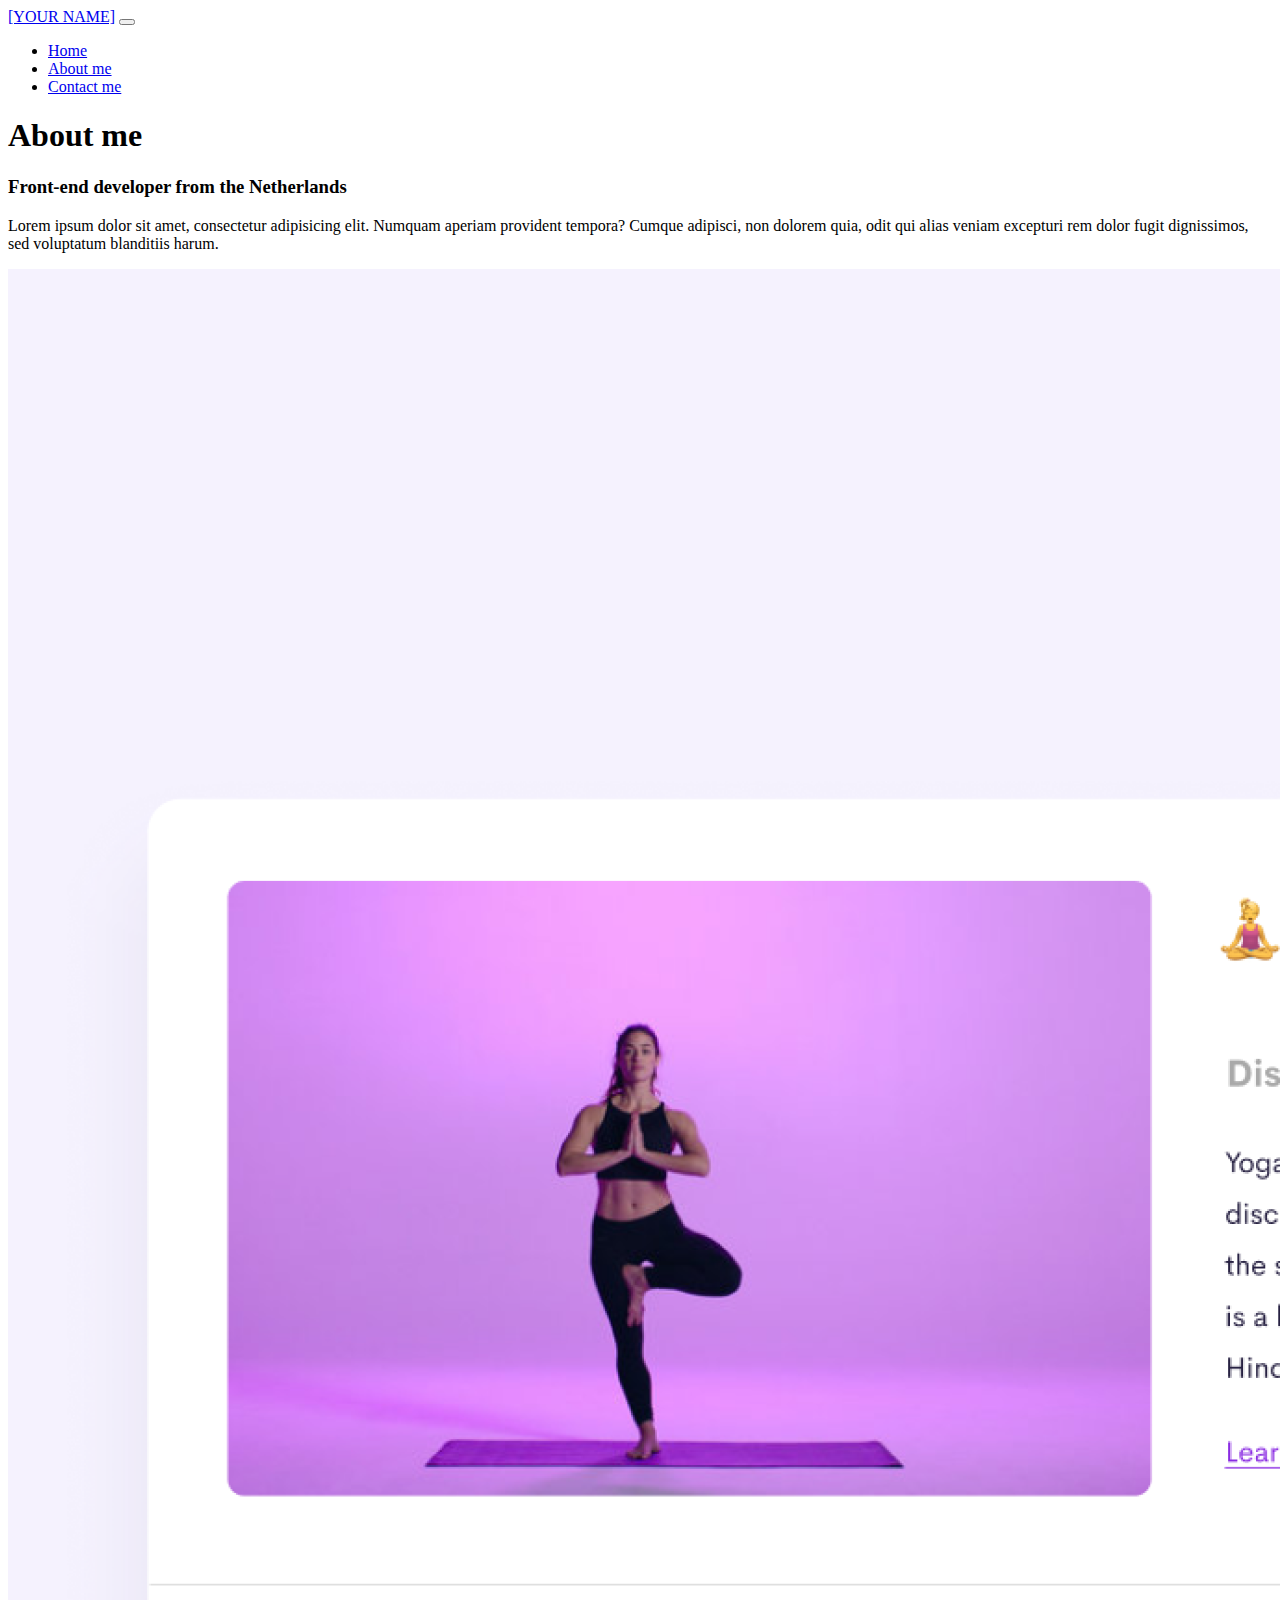
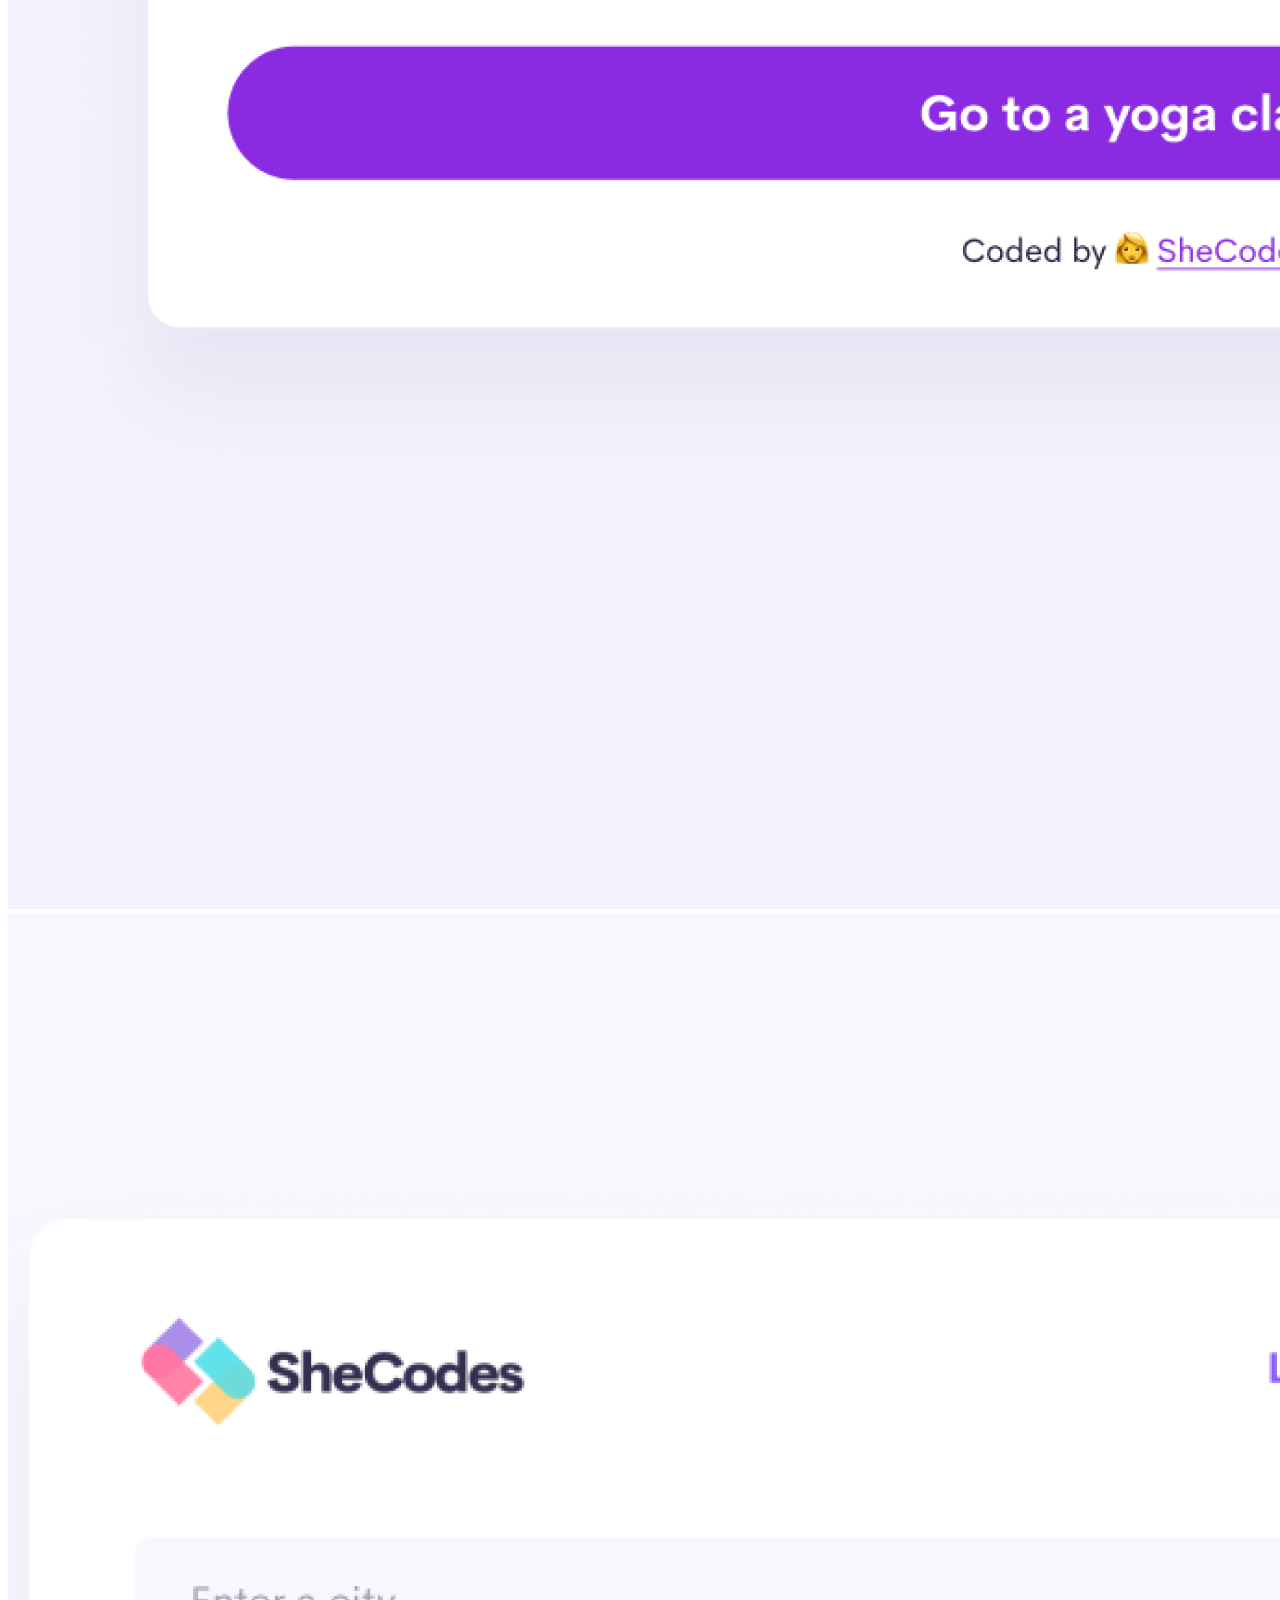
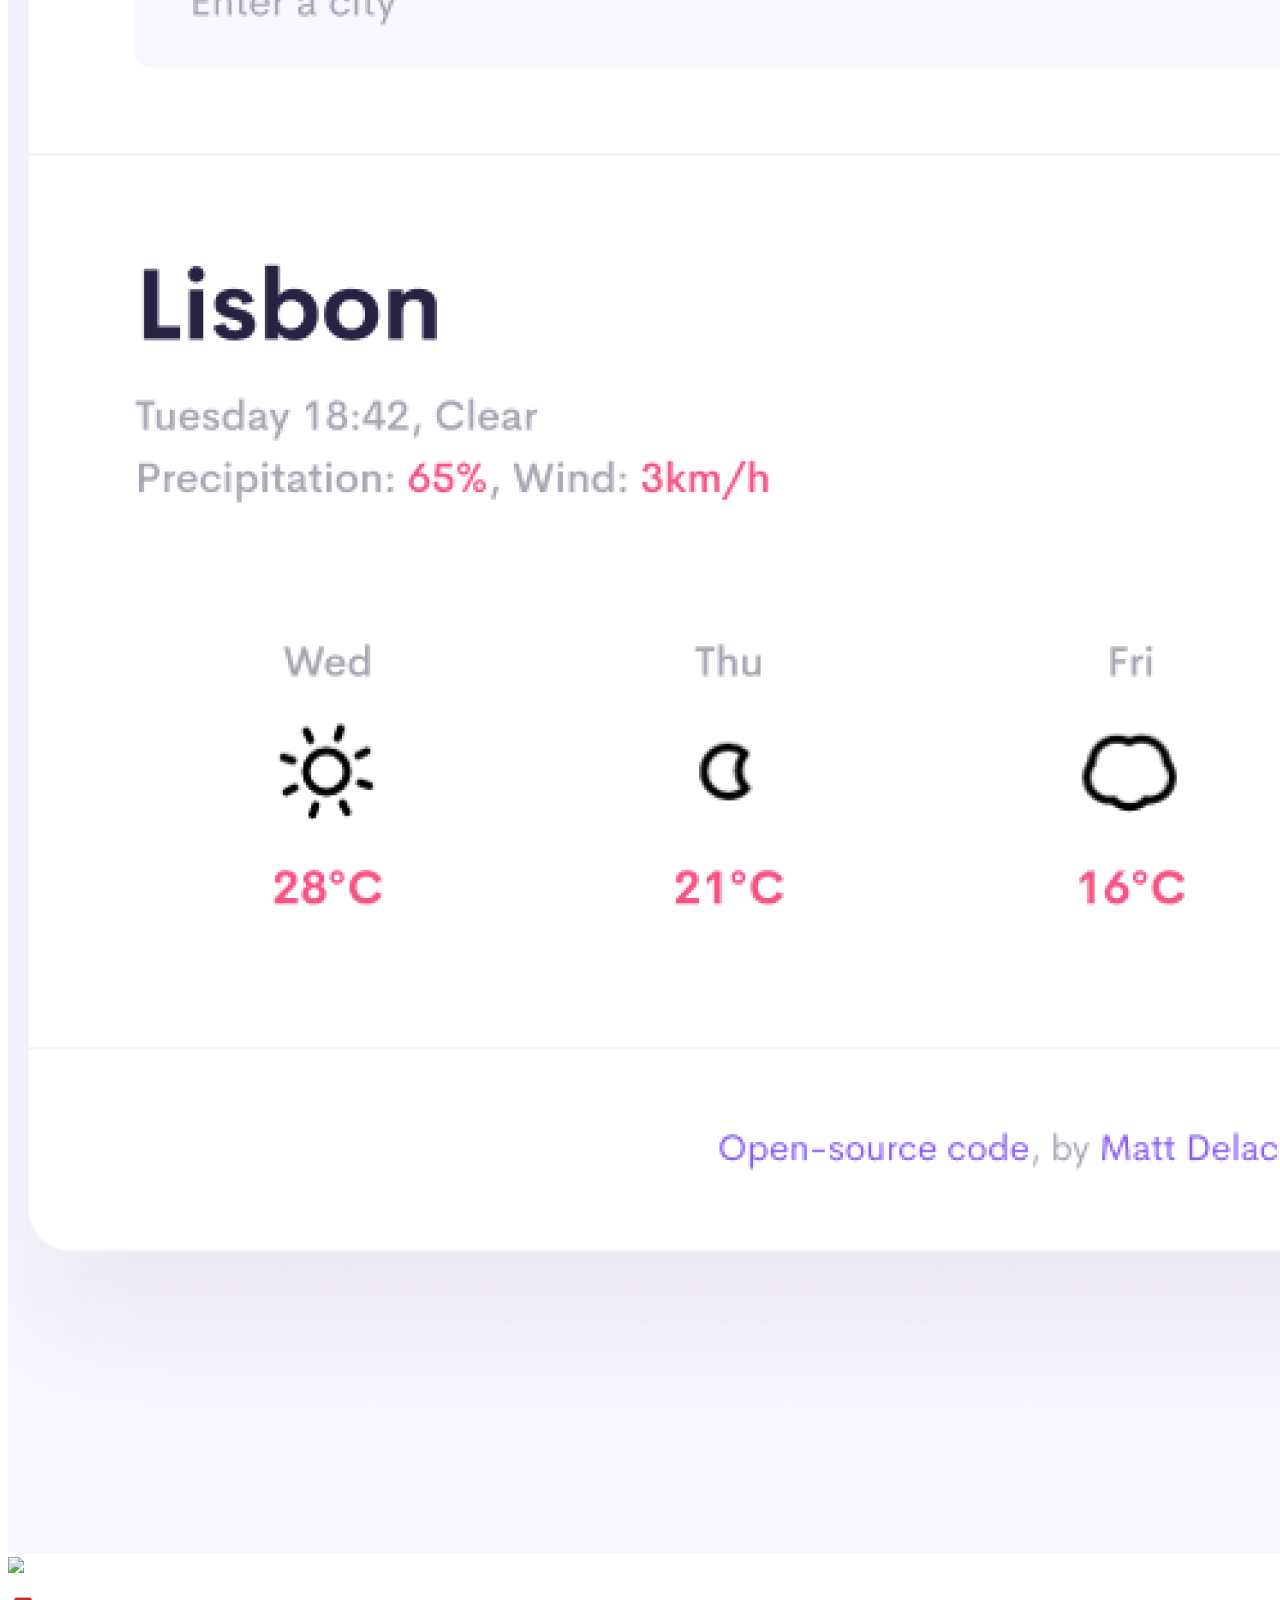
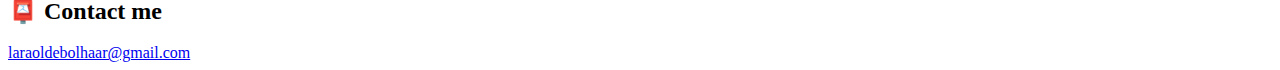
==== about.html @ b5ec2b1a "Copied SheCodes template" ====
<!DOCTYPE html>
<html lang="en">
  <head>
    <meta charset="UTF-8" />
    <meta http-equiv="X-UA-Compatible" content="IE=edge" />
    <meta name="viewport" content="width=device-width, initial-scale=1.0" />
    <link
      href="https://cdn.jsdelivr.net/npm/bootstrap@5.0.0-beta2/dist/css/bootstrap.min.css"
      rel="stylesheet"
      integrity="sha384-BmbxuPwQa2lc/FVzBcNJ7UAyJxM6wuqIj61tLrc4wSX0szH/Ev+nYRRuWlolflfl"
      crossorigin="anonymous"
    />
    <script
      src="https://cdn.jsdelivr.net/npm/bootstrap@5.0.0-beta2/dist/js/bootstrap.bundle.min.js"
      integrity="sha384-b5kHyXgcpbZJO/tY9Ul7kGkf1S0CWuKcCD38l8YkeH8z8QjE0GmW1gYU5S9FOnJ0"
      crossorigin="anonymous"
    ></script>
    <link rel="stylesheet" href="style.css" />
    <title>About [YOUR NAME]</title>
  </head>
  <body>
    <nav class="navbar navbar-expand-lg navbar-light bg-light fixed-top">
      <div class="container">
        <a class="navbar-brand" href="index.html">[YOUR NAME]</a>
        <button
          class="navbar-toggler"
          type="button"
          data-bs-toggle="collapse"
          data-bs-target="#navbarNav"
          aria-controls="navbarNav"
          aria-expanded="false"
          aria-label="Toggle navigation"
        >
          <span class="navbar-toggler-icon"></span>
        </button>
        <div class="collapse navbar-collapse" id="navbarNav">
          <ul class="navbar-nav">
            <li class="nav-item">
              <a class="nav-link" aria-current="page" href="index.html">Home</a>
            </li>
            <li class="nav-item">
              <a class="nav-link active" href="about.html">About me</a>
            </li>
            <li class="nav-item">
              <a class="nav-link" href="about.html#contact">Contact me</a>
            </li>
          </ul>
        </div>
      </div>
    </nav>
    <h1 class="text-center">About me</h1>
    <h3 class="text-center">Front-end developer from the Netherlands</h3>
    <div class="about-paragraphs text-center">
      <p>
        Lorem ipsum dolor sit amet, consectetur adipisicing elit. Numquam
        aperiam provident tempora? Cumque adipisci, non dolorem quia, odit qui
        alias veniam excepturi rem dolor fugit dignissimos, sed voluptatum
        blanditiis harum.
      </p>
    </div>
    <div class="container">
      <div class="row">
        <div class="col-sm-4">
          <img src="images/yoga.png" class="img-fluid p-2 shadow rounded" />
        </div>
        <div class="col-sm-4">
          <img src="images/weather.png" class="img-fluid p-2 shadow rounded" />
        </div>
        <div class="col-sm-4">
          <img src="images/yogurt.png" class="img-fluid p-2 shadow rounded" />
        </div>
      </div>
    </div>
    <div id="contact" class="mt-5">
      <h2 class="text-center">📮 Contact me</h2>
      <a href="mailto:laraoldebolhaar@gmail.com " class="email-link">
        laraoldebolhaar@gmail.com
      </a>
    </div>
  </body>
</html>
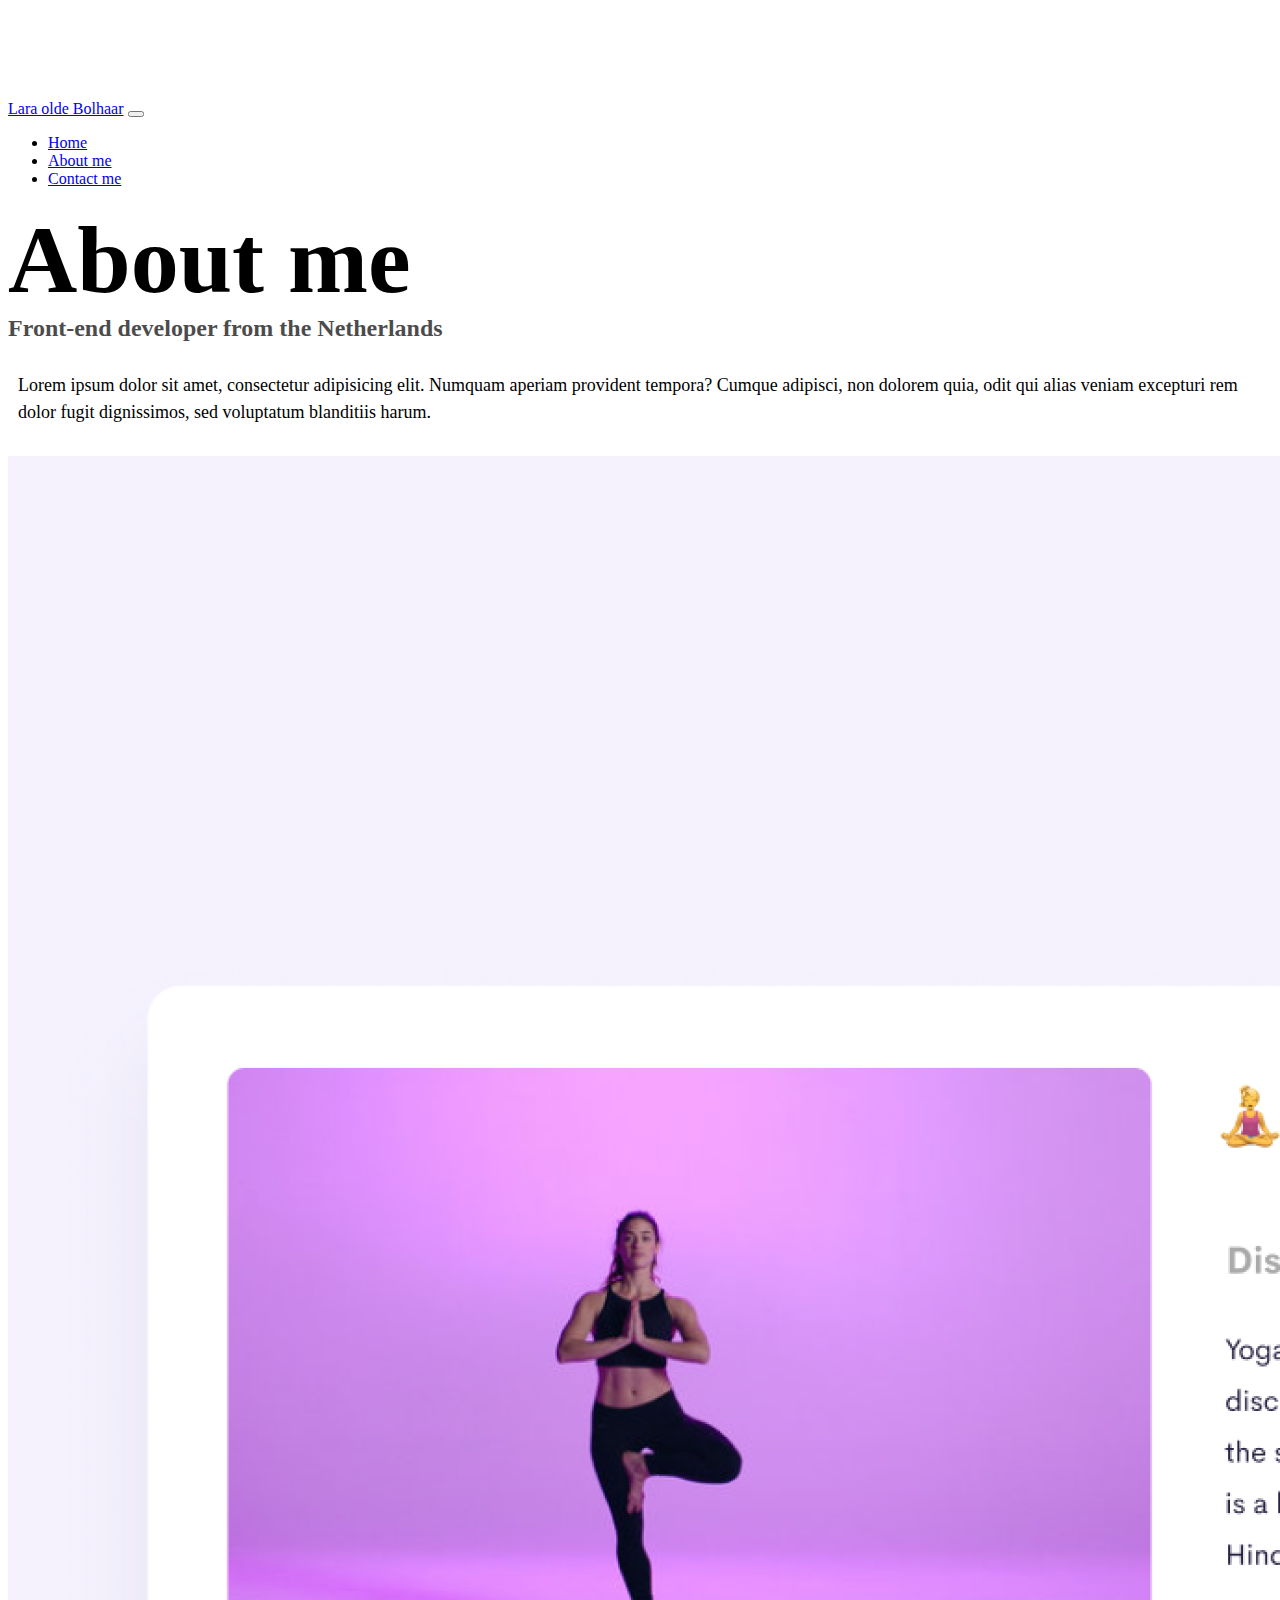
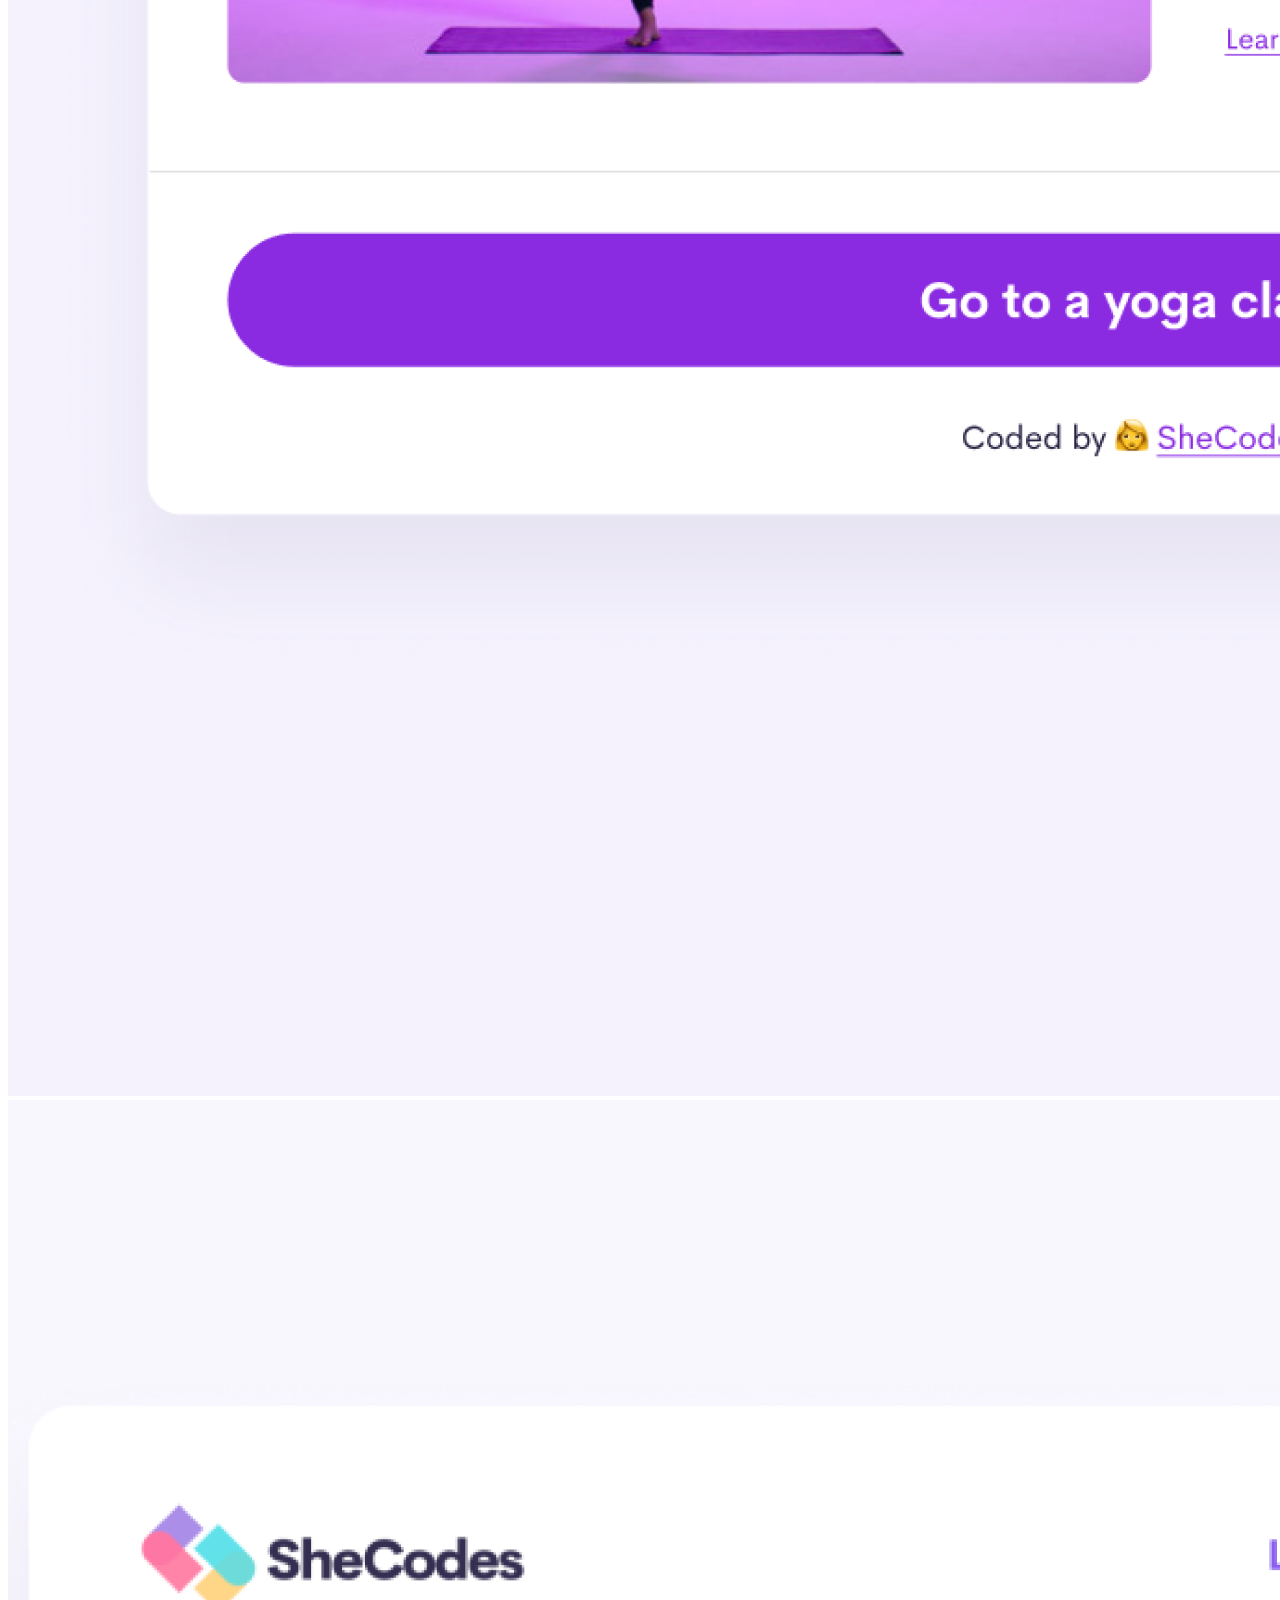
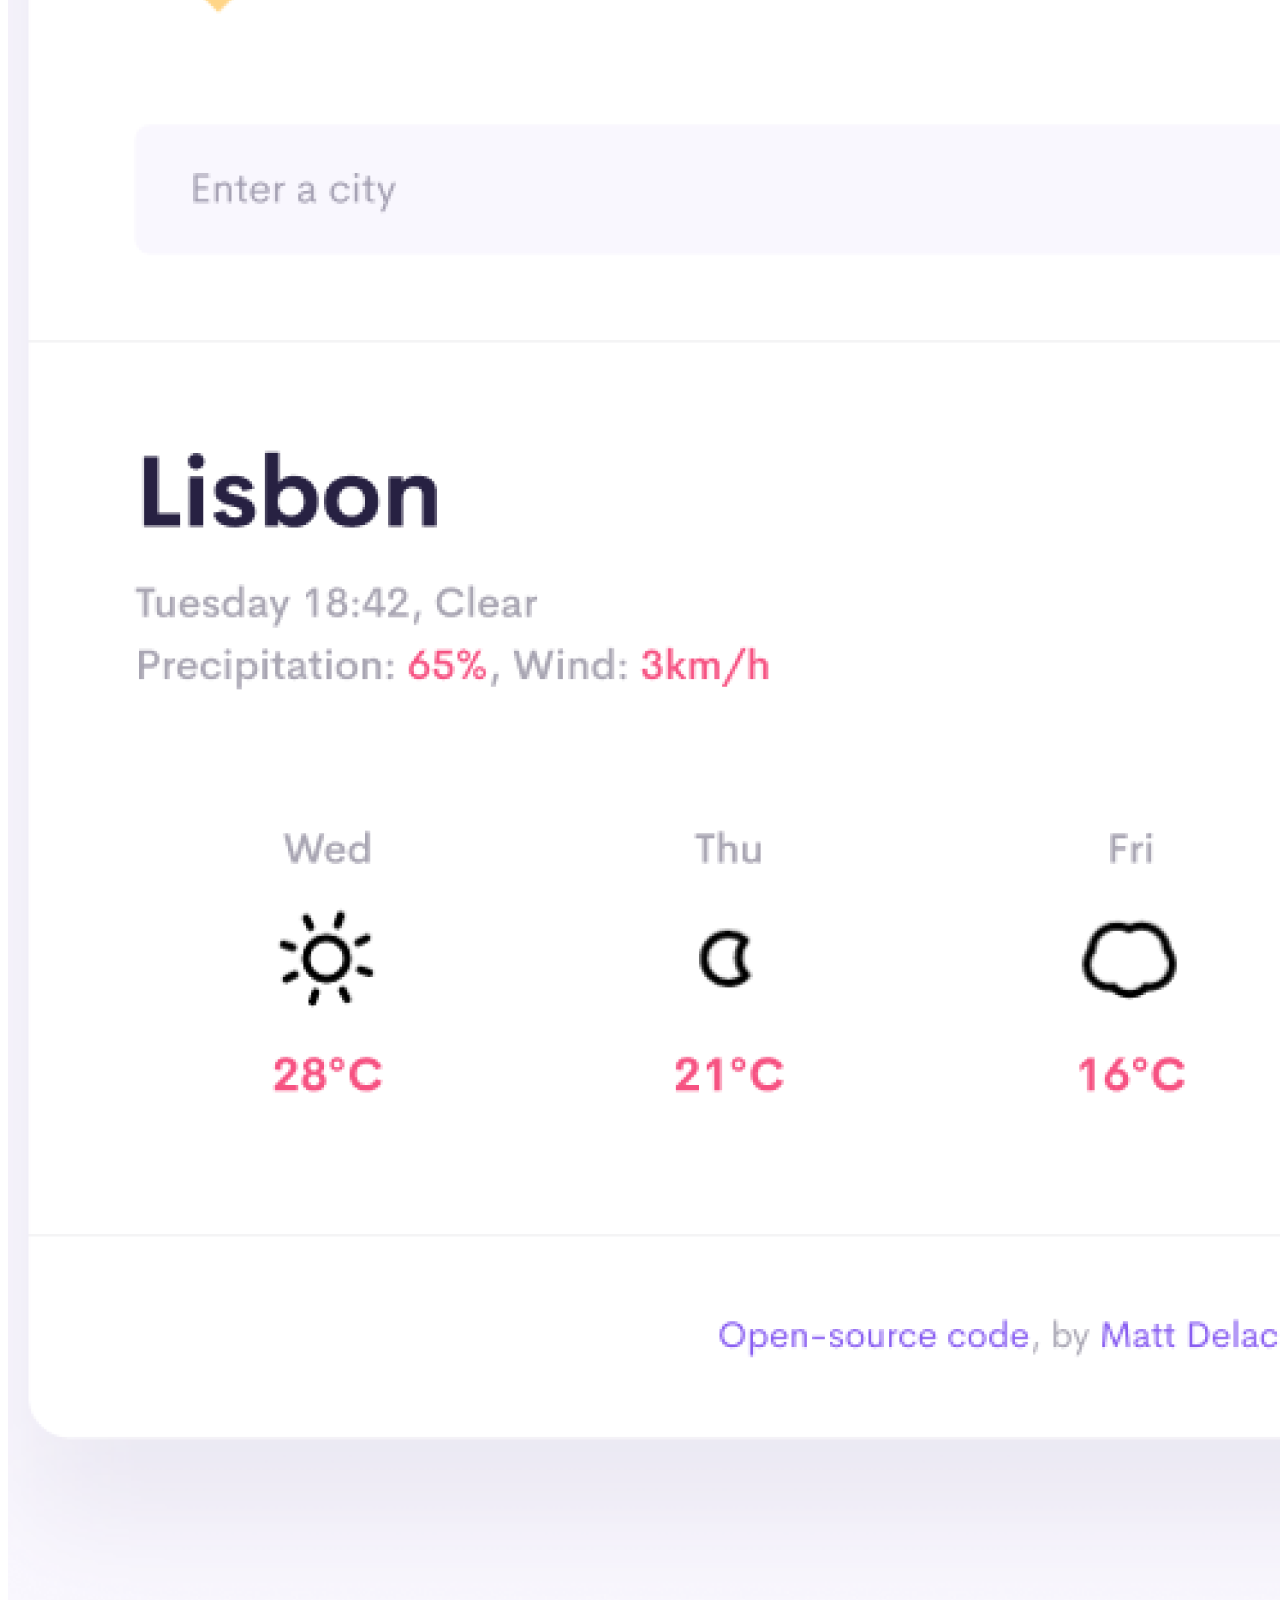
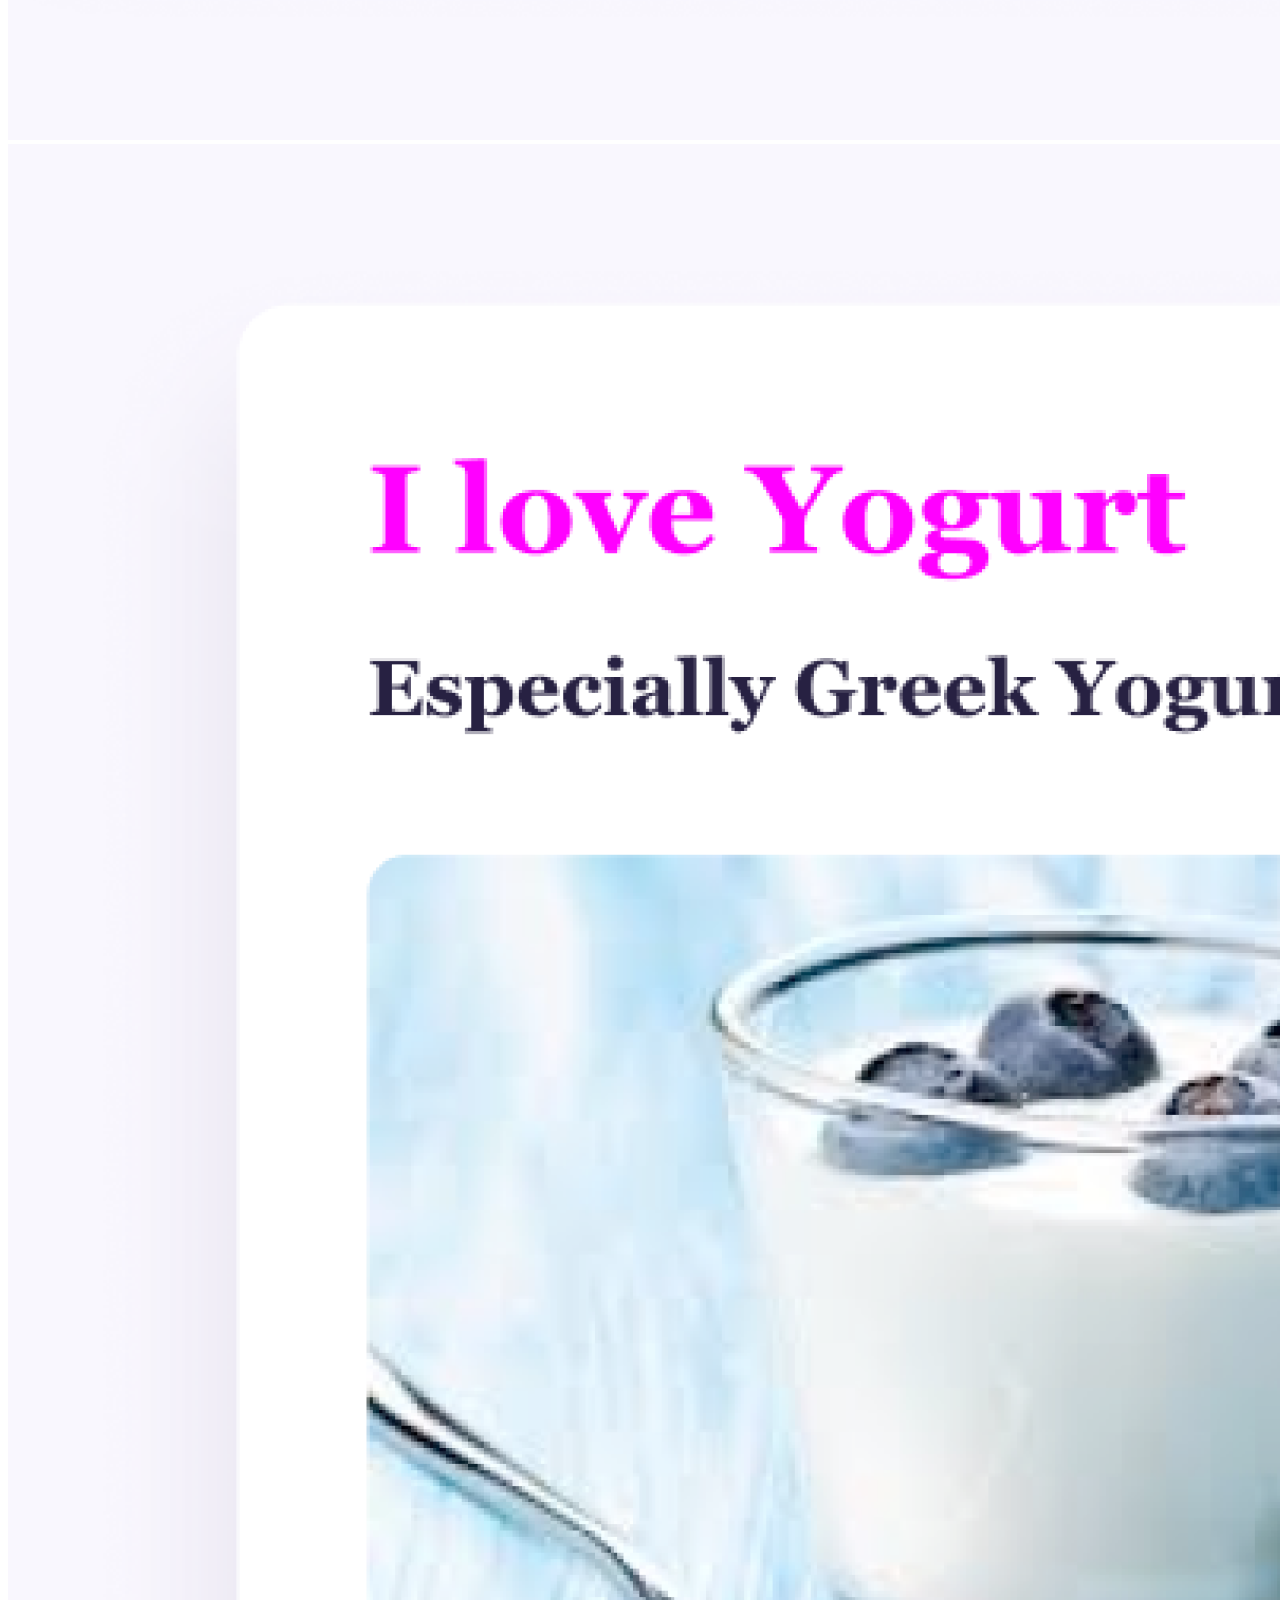
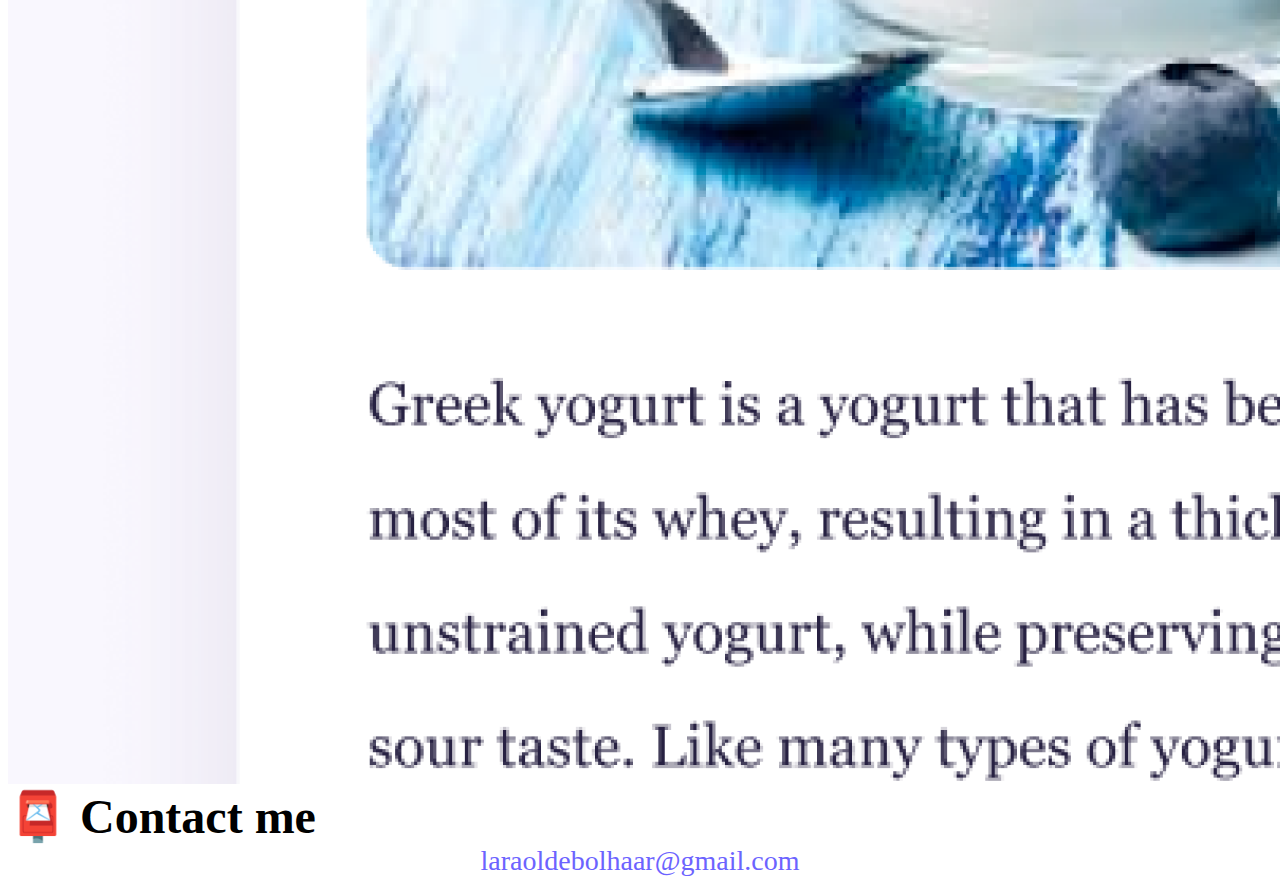
==== commit 4be2648c: "Added the CSS" ====
--- a/about.html
+++ b/about.html
@@ -16,12 +16,12 @@
       crossorigin="anonymous"
     ></script>
     <link rel="stylesheet" href="style.css" />
-    <title>About [YOUR NAME]</title>
+    <title>About Lara olde Bolhaar</title>
   </head>
   <body>
     <nav class="navbar navbar-expand-lg navbar-light bg-light fixed-top">
       <div class="container">
-        <a class="navbar-brand" href="index.html">[YOUR NAME]</a>
+        <a class="navbar-brand" href="index.html">Lara olde Bolhaar</a>
         <button
           class="navbar-toggler"
           type="button"
@@ -73,9 +73,9 @@
     </div>
     <div id="contact" class="mt-5">
       <h2 class="text-center">📮 Contact me</h2>
-      <a href="mailto:laraoldebolhaar@gmail.com " class="email-link">
-        laraoldebolhaar@gmail.com
-      </a>
+      <a href="mailto:laraoldebolhaar@gmail.com " class="email-link"
+        >laraoldebolhaar@gmail.com</a
+      >
     </div>
   </body>
 </html>
--- a/style.css
+++ b/style.css
@@ -0,0 +1,88 @@
+:root {
+  --primary-color: #6c63ff;
+  --secondary-color: #f5f2fe;
+  --box-shadow: 0 5px 10px rgba(0, 0, 0, 0.3);
+}
+
+body {
+  margin-top: 100px;
+}
+
+h1,
+h2,
+h3 {
+  margin: 0;
+}
+
+h1 {
+  font-size: 96px;
+}
+
+h2 {
+  font-size: 48px;
+}
+
+h3 {
+  font-size: 24px;
+  opacity: 0.7;
+}
+
+p {
+  font-size: 18px;
+  line-height: 1.5;
+}
+
+.navigation-links {
+  display: flex;
+  margin-top: 40px;
+  justify-content: center;
+}
+
+.navigation-links a {
+  margin: 20px;
+}
+
+.primary-link {
+  border-radius: 4px;
+  padding: 20px 15px;
+  text-decoration: none;
+  text-transform: capitalize;
+  background: var(--primary-color);
+  box-shadow: var(--box-shadow);
+  color: white;
+}
+
+.secondary-link {
+  border-radius: 4px;
+  padding: 20px 15px;
+  text-decoration: none;
+  text-transform: capitalize;
+  color: var(--primary-color);
+  border: 1px solid var(--primary-color);
+}
+
+.homepage-link {
+  color: var(--primary-color);
+  text-align: center;
+  display: block;
+}
+
+.about-paragraphs {
+  margin: 30px 0;
+}
+
+.about-paragraphs p {
+  margin: 10px;
+}
+
+.email-link {
+  display: flex;
+  justify-content: center;
+  color: var(--primary-color);
+  font-size: 28px;
+  text-decoration: none;
+}
+
+.email-link:hover {
+  text-decoration: underline;
+}
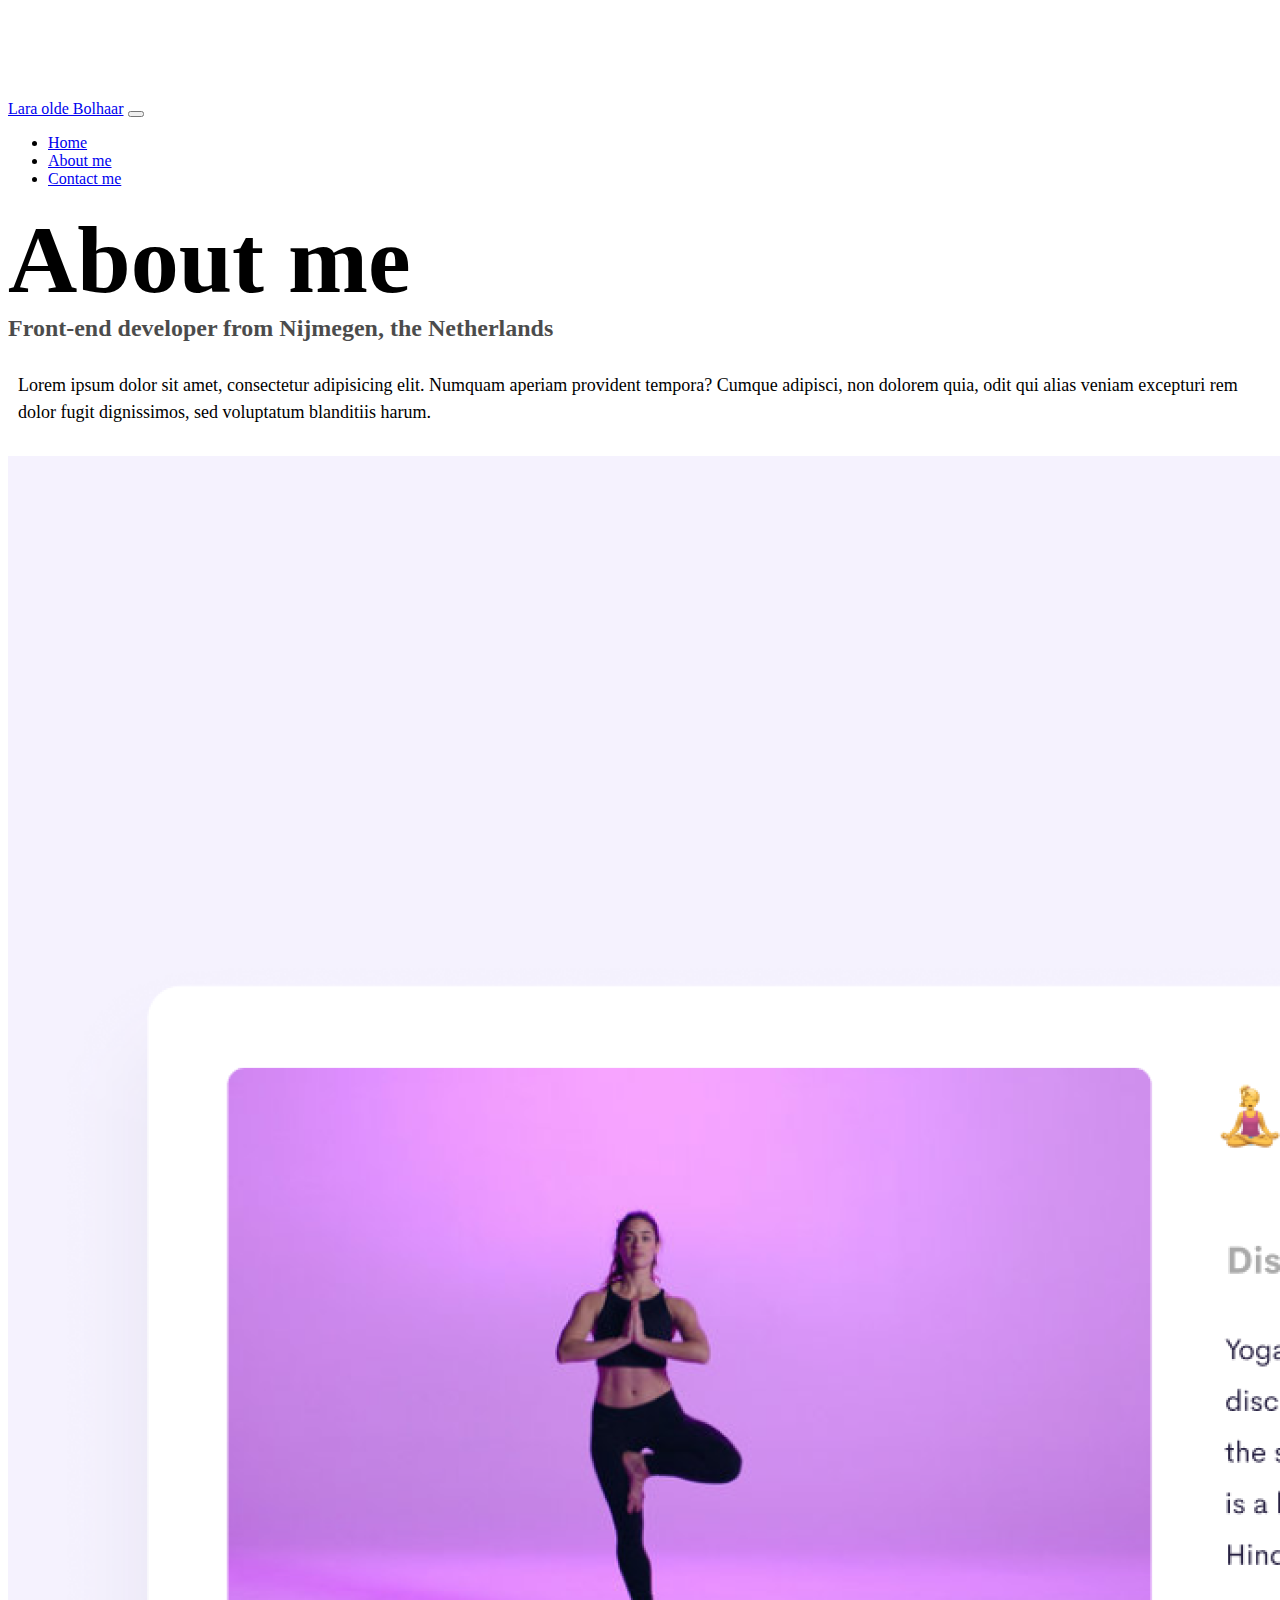
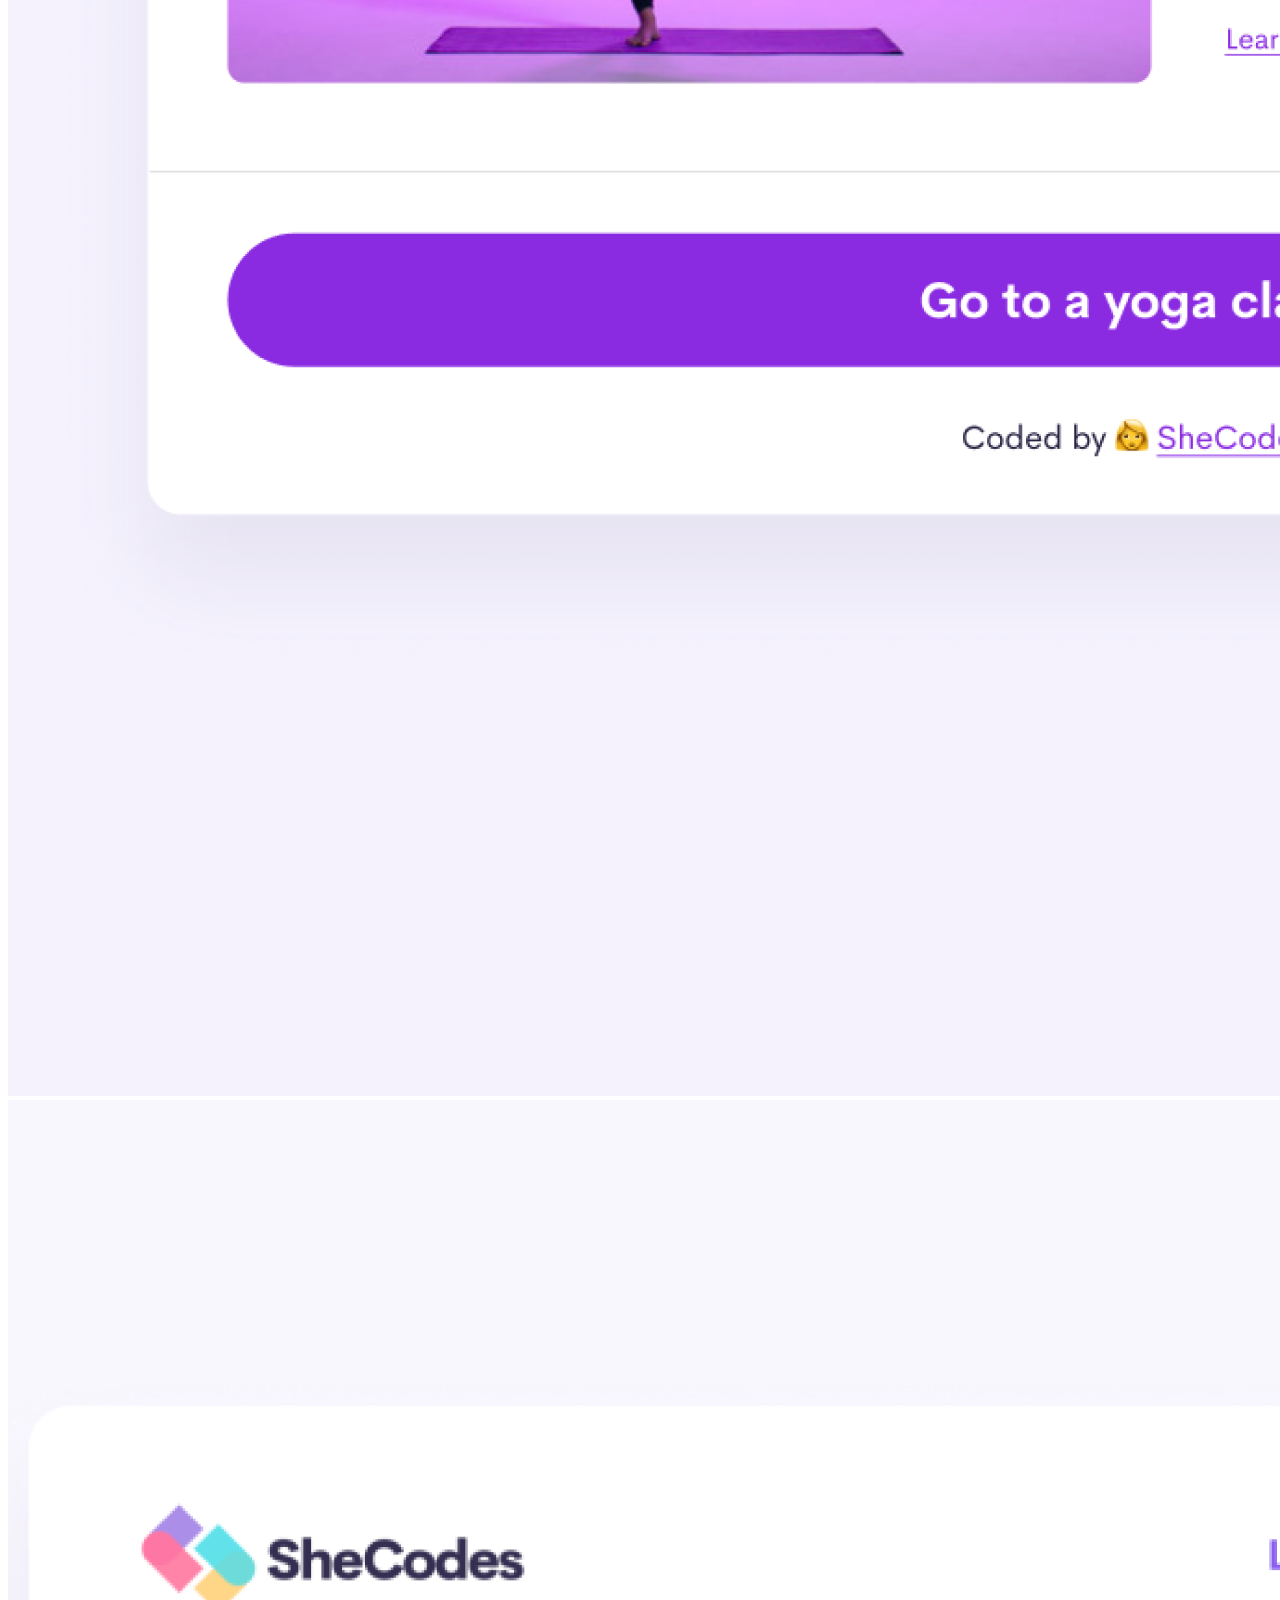
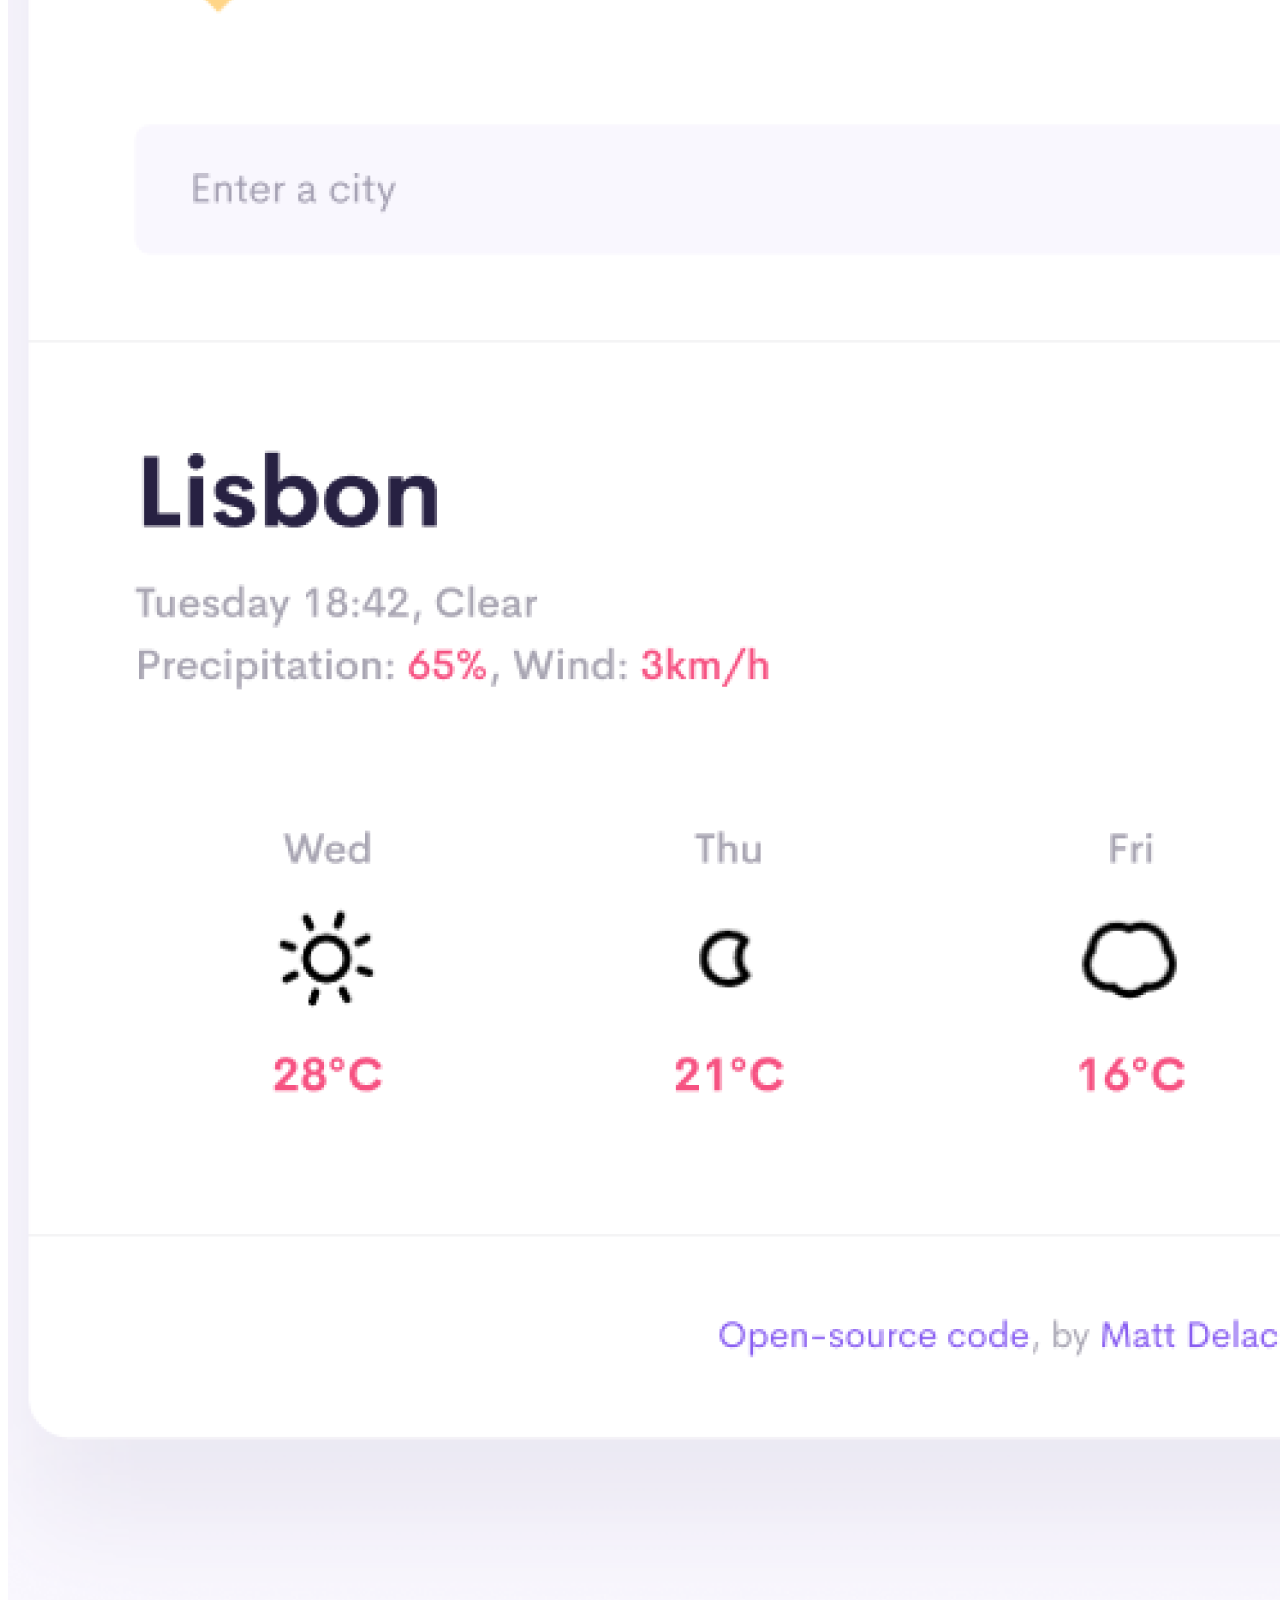
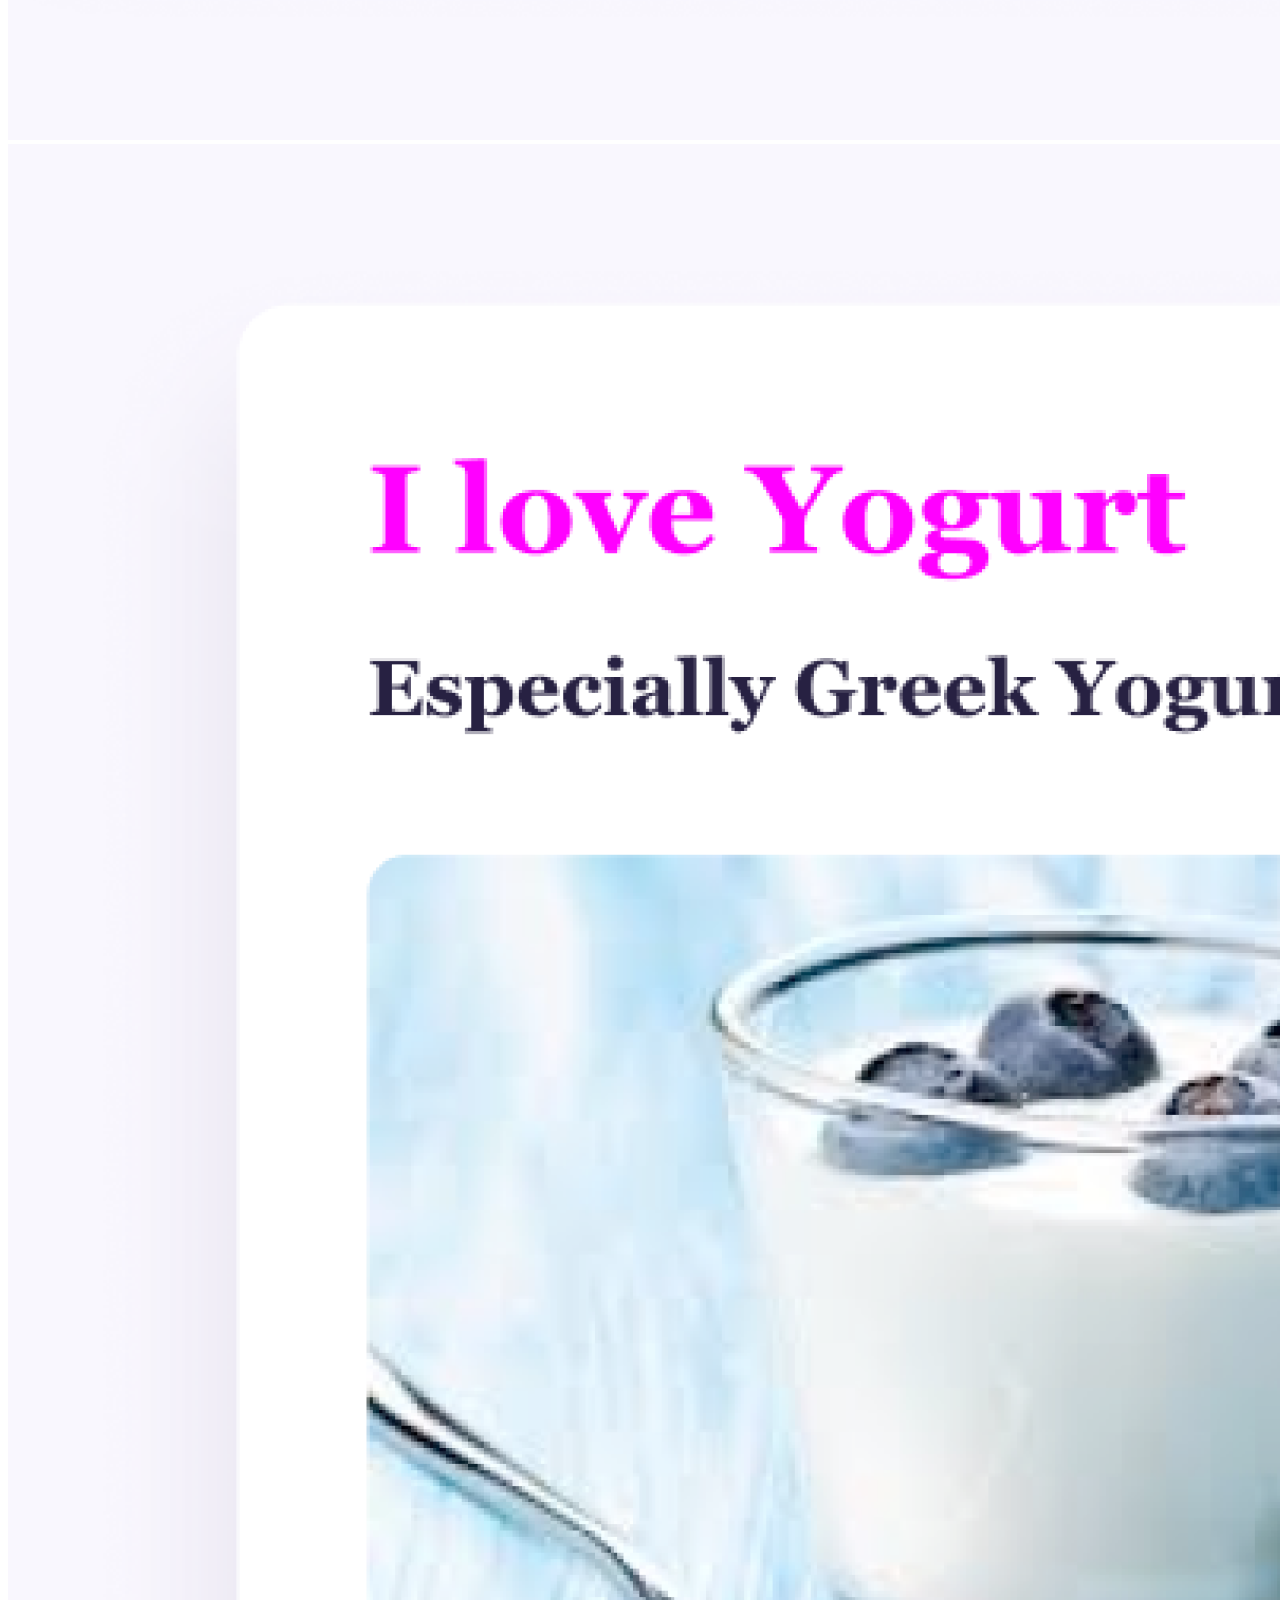
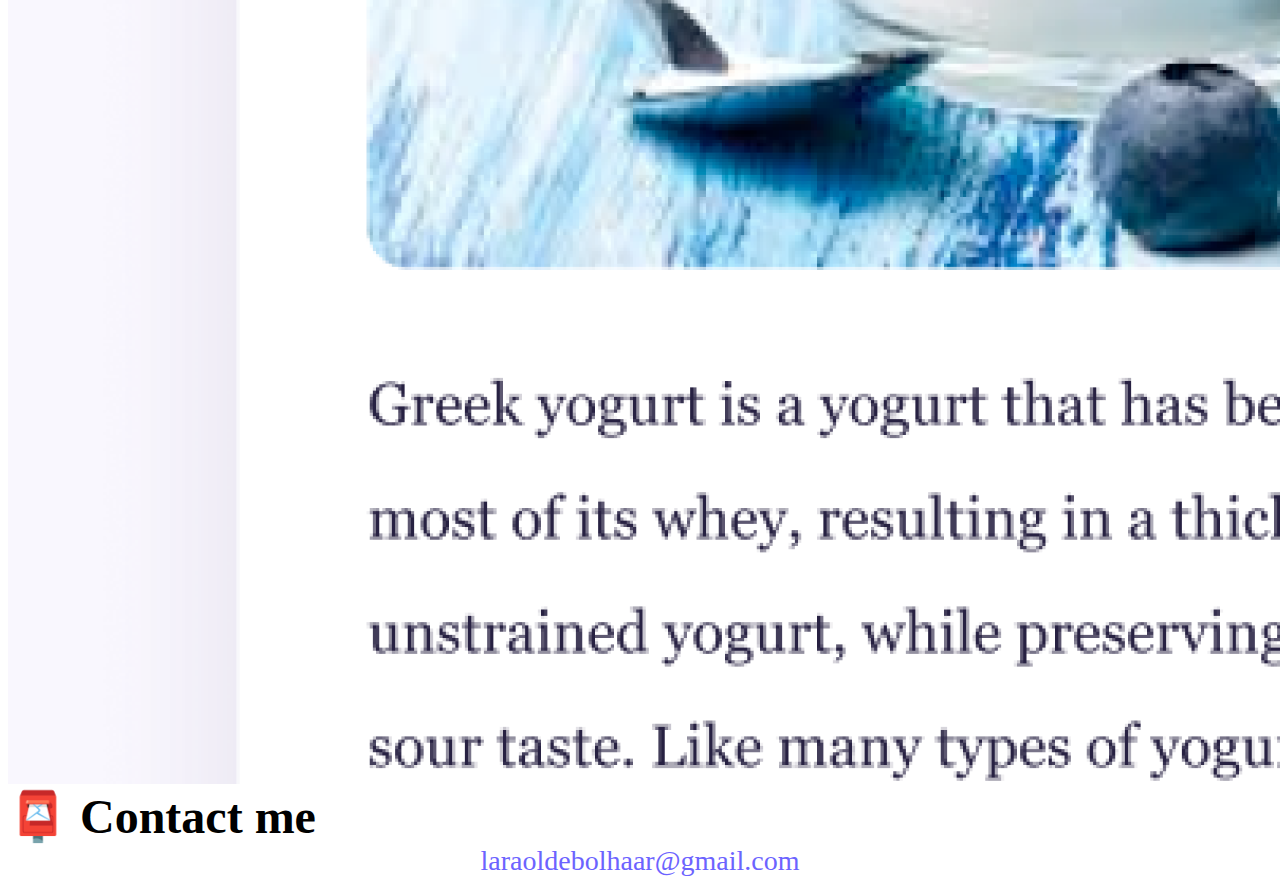
==== commit b4f665a4: "Made everything more SEO friendly" ====
--- a/about.html
+++ b/about.html
@@ -16,7 +16,11 @@
       crossorigin="anonymous"
     ></script>
     <link rel="stylesheet" href="style.css" />
-    <title>About Lara olde Bolhaar</title>
+    <title>About Lara olde Bolhaar - Front-end Dev</title>
+    <meta
+      name="description"
+      content="More about me as an aspiring front-end dev with a background in animal sciences and how to contact me"
+    />
   </head>
   <body>
     <nav class="navbar navbar-expand-lg navbar-light bg-light fixed-top">
@@ -49,7 +53,9 @@
       </div>
     </nav>
     <h1 class="text-center">About me</h1>
-    <h3 class="text-center">Front-end developer from the Netherlands</h3>
+    <h3 class="text-center">
+      Front-end developer from Nijmegen, the Netherlands
+    </h3>
     <div class="about-paragraphs text-center">
       <p>
         Lorem ipsum dolor sit amet, consectetur adipisicing elit. Numquam
@@ -61,13 +67,25 @@
     <div class="container">
       <div class="row">
         <div class="col-sm-4">
-          <img src="images/yoga.png" class="img-fluid p-2 shadow rounded" />
+          <img
+            src="images/yoga.png"
+            class="img-fluid p-2 shadow rounded"
+            alt="Image showing the yoga application I built"
+          />
         </div>
         <div class="col-sm-4">
-          <img src="images/weather.png" class="img-fluid p-2 shadow rounded" />
+          <img
+            src="images/weather.png"
+            class="img-fluid p-2 shadow rounded"
+            alt="Image showing the weather application I built"
+          />
         </div>
         <div class="col-sm-4">
-          <img src="images/yogurt.png" class="img-fluid p-2 shadow rounded" />
+          <img
+            src="images/yogurt.png"
+            class="img-fluid p-2 shadow rounded"
+            alt="Image showing the yoghurt application I built"
+          />
         </div>
       </div>
     </div>
